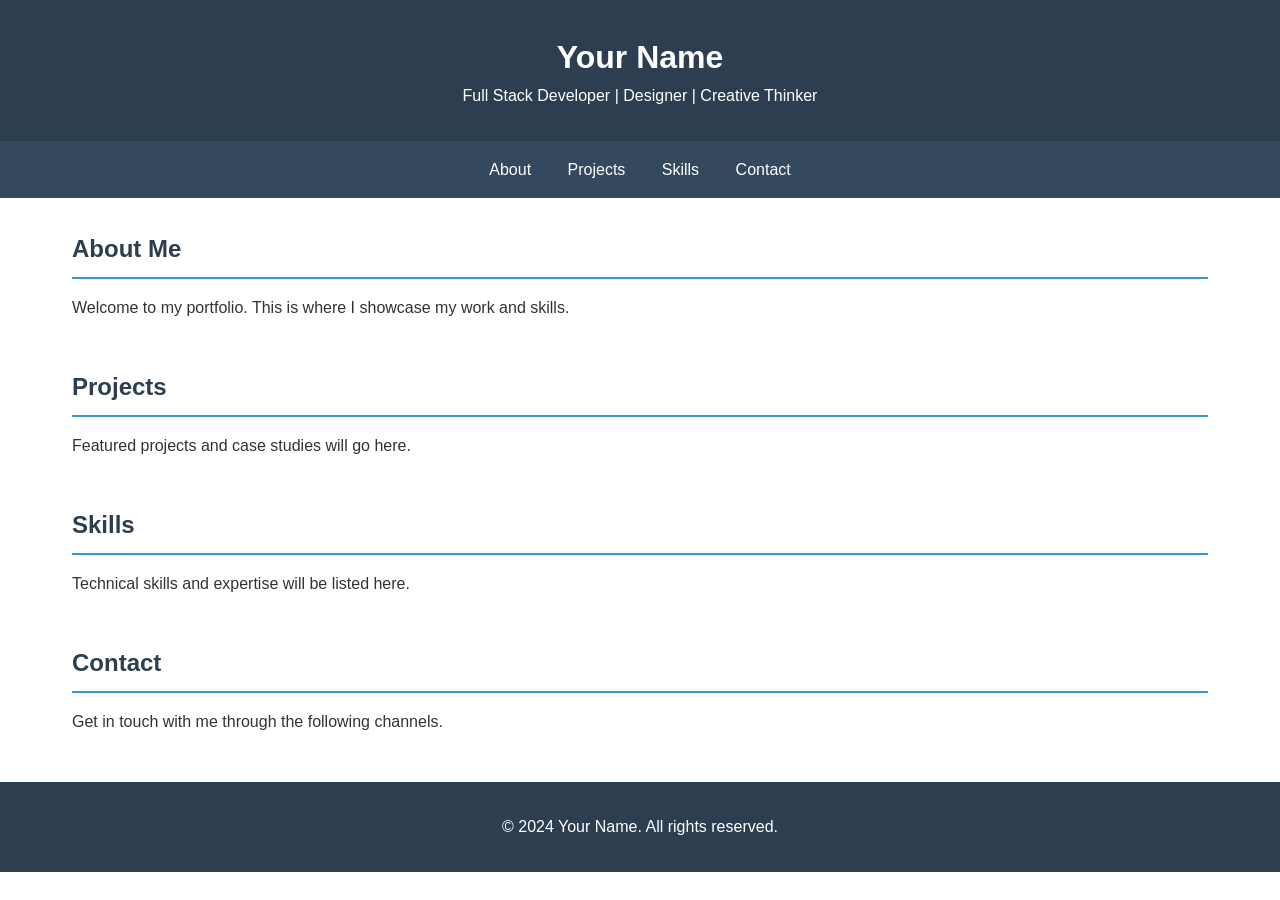
==== Portfolio/Main.html @ d3dda5fb "Basic Architechture Portfolio resolution e" ====
<!DOCTYPE html>
<html lang="en">
<head>
    <meta charset="UTF-8">
    <meta name="viewport" content="width=device-width, initial-scale=1.0">
    <title>Portfolio</title>
    <style>
        * {
            margin: 0;
            padding: 0;
            box-sizing: border-box;
        }
        
        body {
            font-family: 'Segoe UI', Tahoma, Geneva, Verdana, sans-serif;
            line-height: 1.6;
            color: #333;
        }
        
        header {
            background: #2c3e50;
            color: white;
            padding: 2rem;
            text-align: center;
        }
        
        nav {
            background: #34495e;
            padding: 1rem;
            text-align: center;
        }
        
        nav a {
            color: white;
            text-decoration: none;
            margin: 0 1rem;
            transition: color 0.3s;
        }
        
        nav a:hover {
            color: #3498db;
        }
        
        main {
            max-width: 1200px;
            margin: 2rem auto;
            padding: 0 2rem;
        }
        
        section {
            margin-bottom: 3rem;
        }
        
        h2 {
            color: #2c3e50;
            margin-bottom: 1rem;
            border-bottom: 2px solid #3498db;
            padding-bottom: 0.5rem;
        }
        
        footer {
            background: #2c3e50;
            color: white;
            text-align: center;
            padding: 2rem;
            margin-top: 3rem;
        }
    </style>
</head>
<body>
    <header>
        <h1>Your Name</h1>
        <p>Full Stack Developer | Designer | Creative Thinker</p>
    </header>
    
    <nav>
        <a href="#about">About</a>
        <a href="#projects">Projects</a>
        <a href="#skills">Skills</a>
        <a href="#contact">Contact</a>
    </nav>
    
    <main>
        <section id="about">
            <h2>About Me</h2>
            <p>Welcome to my portfolio. This is where I showcase my work and skills.</p>
        </section>
        
        <section id="projects">
            <h2>Projects</h2>
            <p>Featured projects and case studies will go here.</p>
        </section>
        
        <section id="skills">
            <h2>Skills</h2>
            <p>Technical skills and expertise will be listed here.</p>
        </section>
        
        <section id="contact">
            <h2>Contact</h2>
            <p>Get in touch with me through the following channels.</p>
        </section>
    </main>
    
    <footer>
        <p>&copy; 2024 Your Name. All rights reserved.</p>
    </footer>
</body>
</html>
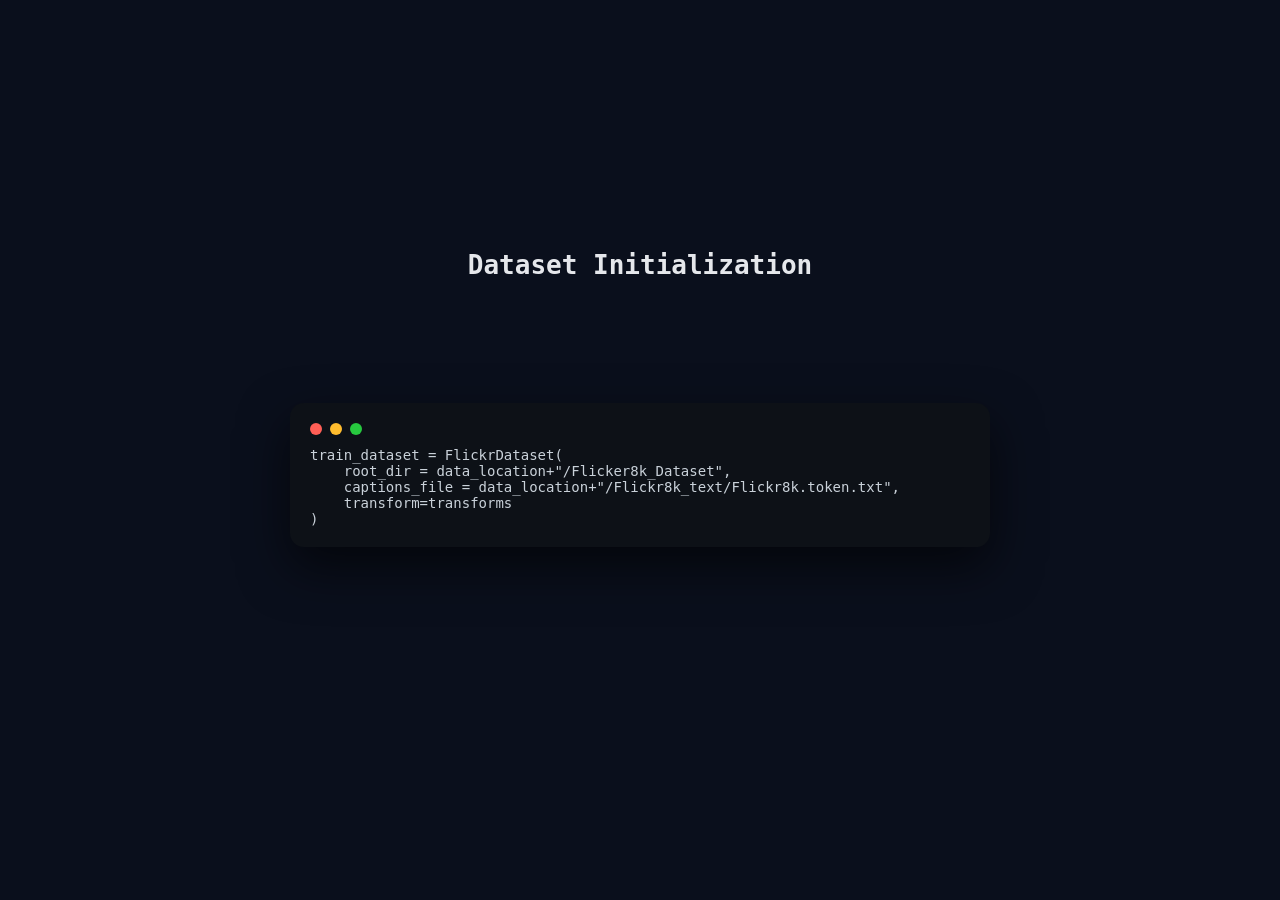
==== commit c7d7c973: "Basic_Template" ====
--- a/Portfolio/Main.html
+++ b/Portfolio/Main.html
@@ -1,109 +1,44 @@
 <!DOCTYPE html>
 <html lang="en">
 <head>
-    <meta charset="UTF-8">
-    <meta name="viewport" content="width=device-width, initial-scale=1.0">
-    <title>Portfolio</title>
-    <style>
-        * {
-            margin: 0;
-            padding: 0;
-            box-sizing: border-box;
-        }
-        
-        body {
-            font-family: 'Segoe UI', Tahoma, Geneva, Verdana, sans-serif;
-            line-height: 1.6;
-            color: #333;
-        }
-        
-        header {
-            background: #2c3e50;
-            color: white;
-            padding: 2rem;
-            text-align: center;
-        }
-        
-        nav {
-            background: #34495e;
-            padding: 1rem;
-            text-align: center;
-        }
-        
-        nav a {
-            color: white;
-            text-decoration: none;
-            margin: 0 1rem;
-            transition: color 0.3s;
-        }
-        
-        nav a:hover {
-            color: #3498db;
-        }
-        
-        main {
-            max-width: 1200px;
-            margin: 2rem auto;
-            padding: 0 2rem;
-        }
-        
-        section {
-            margin-bottom: 3rem;
-        }
-        
-        h2 {
-            color: #2c3e50;
-            margin-bottom: 1rem;
-            border-bottom: 2px solid #3498db;
-            padding-bottom: 0.5rem;
-        }
-        
-        footer {
-            background: #2c3e50;
-            color: white;
-            text-align: center;
-            padding: 2rem;
-            margin-top: 3rem;
-        }
-    </style>
+<meta charset="UTF-8">
+<meta name="viewport" content="width=device-width, initial-scale=1.0">
+<title>Flashcards</title>
+<link rel="stylesheet" href="style.css">
 </head>
 <body>
-    <header>
-        <h1>Your Name</h1>
-        <p>Full Stack Developer | Designer | Creative Thinker</p>
-    </header>
-    
-    <nav>
-        <a href="#about">About</a>
-        <a href="#projects">Projects</a>
-        <a href="#skills">Skills</a>
-        <a href="#contact">Contact</a>
-    </nav>
-    
-    <main>
-        <section id="about">
-            <h2>About Me</h2>
-            <p>Welcome to my portfolio. This is where I showcase my work and skills.</p>
-        </section>
-        
-        <section id="projects">
-            <h2>Projects</h2>
-            <p>Featured projects and case studies will go here.</p>
-        </section>
-        
-        <section id="skills">
-            <h2>Skills</h2>
-            <p>Technical skills and expertise will be listed here.</p>
-        </section>
-        
-        <section id="contact">
-            <h2>Contact</h2>
-            <p>Get in touch with me through the following channels.</p>
-        </section>
-    </main>
-    
-    <footer>
-        <p>&copy; 2024 Your Name. All rights reserved.</p>
-    </footer>
+
+<div class="app">
+
+    <!-- TITLE -->
+    <h1 id="card-title">Dataset Initialization</h1>
+
+    <!-- FLASHCARD CONTAINER -->
+    <div class="card-container">
+        <div class="card" id="card">
+
+            <!-- FRONT -->
+            <div class="card-face front">
+                <div class="code-card">
+                    <div class="header">
+                        <span class="dot red"></span>
+                        <span class="dot yellow"></span>
+                        <span class="dot green"></span>
+                    </div>
+<pre><code id="code-content"></code></pre>
+                </div>
+            </div>
+
+            <!-- BACK -->
+            <div class="card-face back">
+                <div class="back-content" id="back-content"></div>
+            </div>
+
+        </div>
+    </div>
+
+</div>
+
+<script src="script.js"></script>
 </body>
 </html>
--- a/Portfolio/style.css
+++ b/Portfolio/style.css
@@ -0,0 +1,105 @@
+* {
+  margin: 0;
+  padding: 0;
+  box-sizing: border-box;
+}
+
+body {
+  background: #0a0f1c;
+  font-family: monospace;
+  display: flex;
+  justify-content: center;
+  align-items: center;
+  height: 100vh;
+}
+
+/* APP */
+.app {
+  text-align: center;
+}
+
+/* TITLE */
+h1 {
+  color: #e5e7eb;
+  margin-bottom: 20px;
+}
+
+/* CARD CONTAINER */
+.card-container {
+  perspective: 1000px;
+}
+
+/* CARD */
+.card {
+  width: 700px;
+  height: 350px;
+  position: relative;
+  transform-style: preserve-3d;
+  transition: transform 0.6s;
+  cursor: pointer;
+}
+
+/* FLIP */
+.card.flip {
+  transform: rotateY(180deg);
+}
+
+/* FACES */
+.card-face {
+  position: absolute;
+  width: 100%;
+  height: 100%;
+  backface-visibility: hidden;
+}
+
+/* FRONT */
+.front {
+  display: flex;
+  align-items: center;
+  justify-content: center;
+}
+
+/* BACK */
+.back {
+  background: #111827;
+  color: #e5e7eb;
+  transform: rotateY(180deg);
+  display: flex;
+  justify-content: center;
+  align-items: center;
+  border-radius: 14px;
+  box-shadow: 0 20px 50px rgba(0,0,0,0.6);
+}
+
+/* CODE CARD */
+.code-card {
+  width: 100%;
+  background: #0d1117;
+  border-radius: 14px;
+  padding: 20px;
+  box-shadow: 0 20px 50px rgba(0,0,0,0.6);
+}
+
+/* DOTS */
+.header {
+  display: flex;
+  gap: 8px;
+  margin-bottom: 12px;
+}
+
+.dot {
+  width: 12px;
+  height: 12px;
+  border-radius: 50%;
+}
+
+.red { background: #ff5f56; }
+.yellow { background: #ffbd2e; }
+.green { background: #27c93f; }
+
+/* CODE */
+pre {
+  color: #c9d1d9;
+  font-size: 14px;
+  text-align: left;
+}
